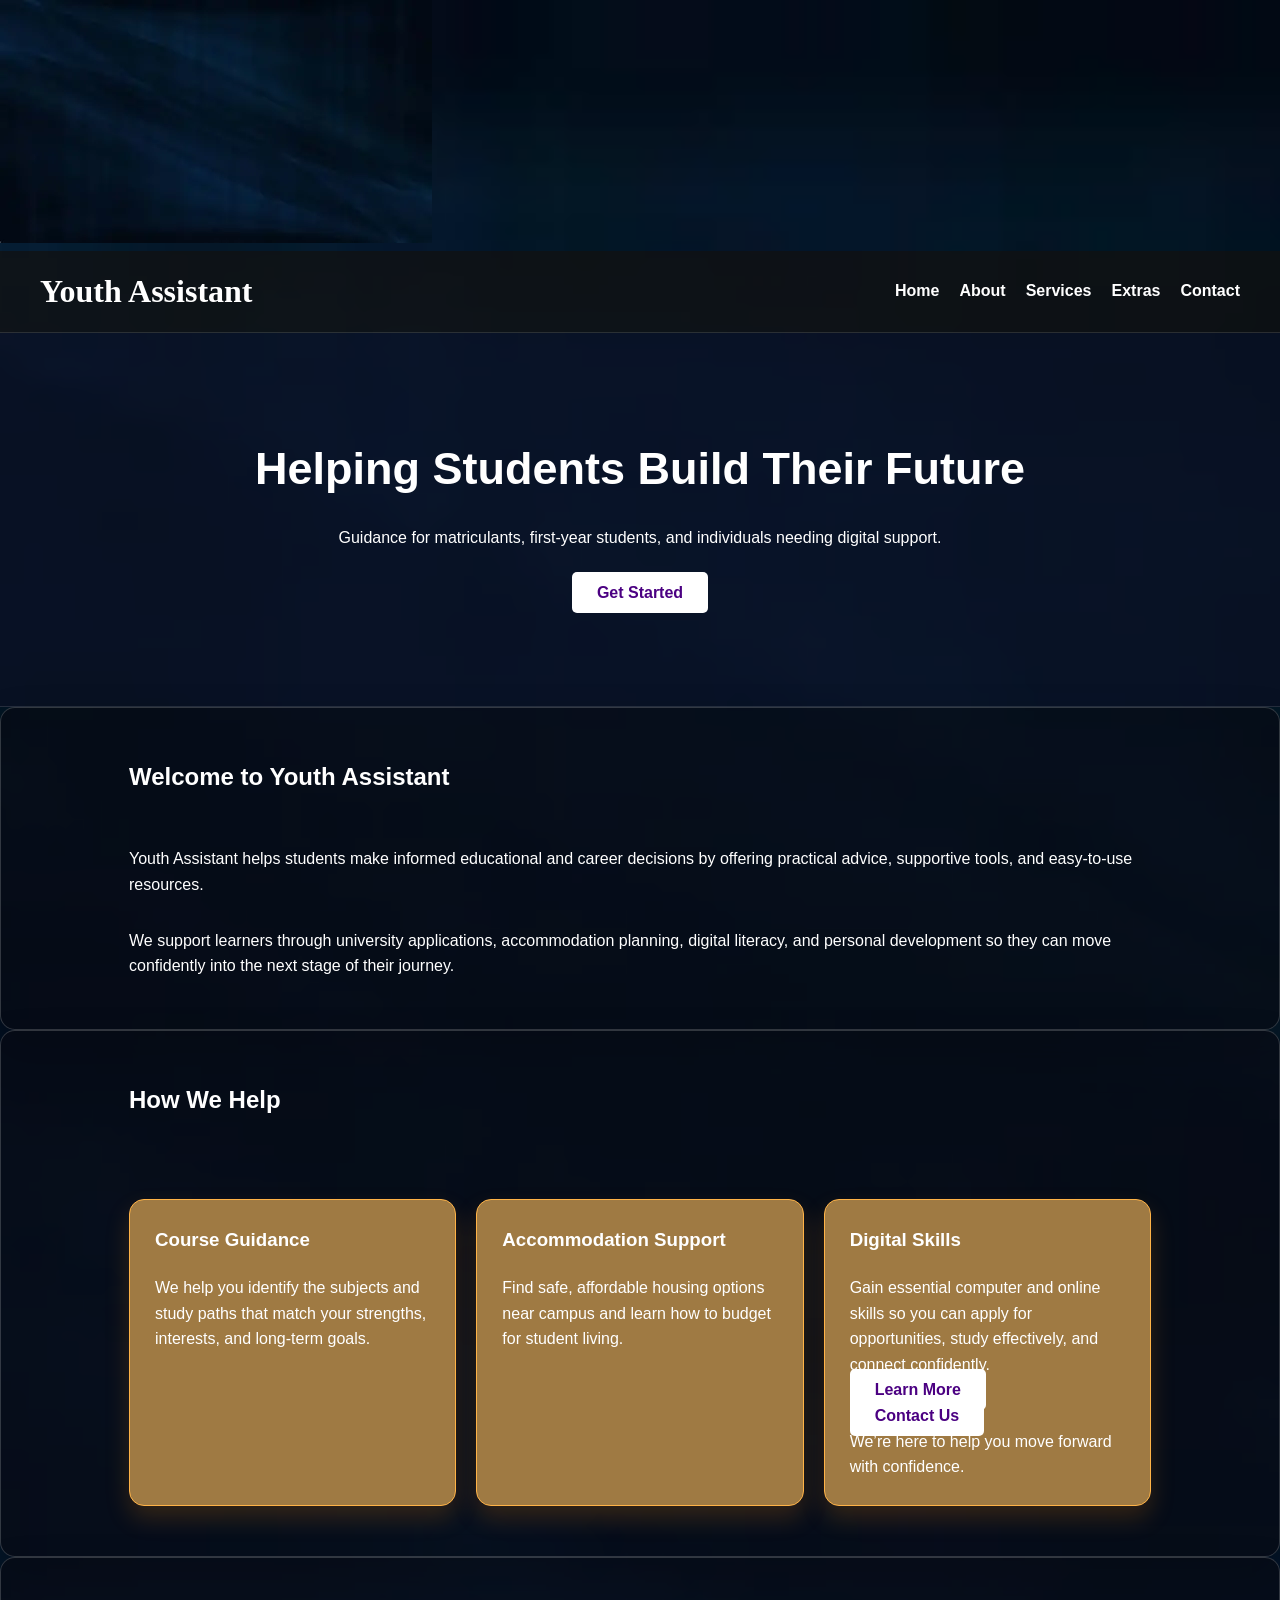
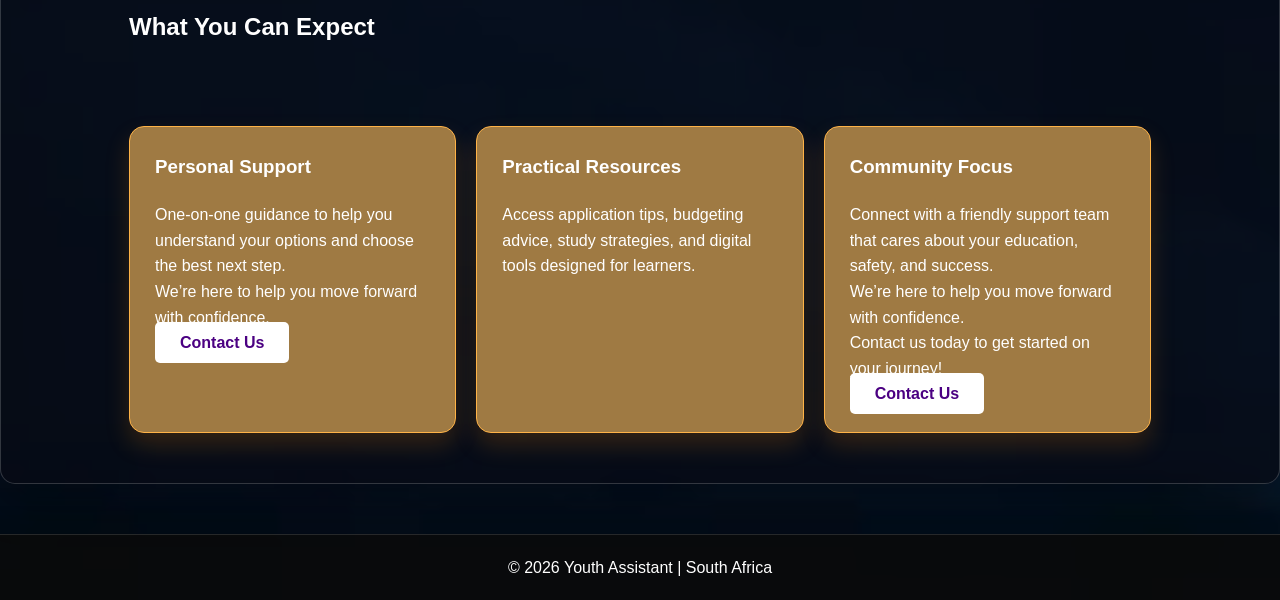
==== index.html @ fdebff28 "updated website pages" ====
<!DOCTYPE html>
<html lang="en">
<head>
  <meta charset="UTF-8" />
  <meta name="viewport" content="width=device-width, initial-scale=1.0"/>
  <title>Youth Assistant | Home</title>
  
  <link rel="stylesheet" href="CSS/styles.css"/>
</head>
<body class="home"img src="navy.png" alt="Youth Assistant logo" class="navy-logo">
 
<img src="images/navy.webp" alt="Youth Assistant logo" class="navy-logo"/>
<header>
  <nav>
    <h1>Youth Assistant</h1>

    <ul>
      <li><a href="index.html">Home</a></li>
      <li><a href="about.html">About</a></li>
      <li><a href="services.html">Services</a></li>
      <li><a href="extras.html">Extras</a></li>
      <li><a href="contact.html">Contact</a></li>
    </ul>
  </nav>
</header>

<section class="hero">
  <h2>Helping Students Build Their Future</h2>
  <p>Guidance for matriculants, first-year students, and individuals needing digital support.</p>
  <a href="contact.html" class="btn">Get Started</a>
</section>

<section class="content">
  <h2>Welcome to Youth Assistant</h2>
  <p>Youth Assistant helps students make informed educational and career decisions by offering practical advice, supportive tools, and easy-to-use resources.</p>
  <p>We support learners through university applications, accommodation planning, digital literacy, and personal development so they can move confidently into the next stage of their journey.</p>
</section>

<section class="content">
  <h2>How We Help</h2>
  <div class="cards">
    <div class="card">
      <h3>Course Guidance</h3>
      <p>We help you identify the subjects and study paths that match your strengths, interests, and long-term goals.</p>
    </div>
    <div class="card">
      <h3>Accommodation Support</h3>
      <p>Find safe, affordable housing options near campus and learn how to budget for student living.</p>
    </div>
    <div class="card">
      <h3>Digital Skills</h3>
      <p>Gain essential computer and online skills so you can apply for opportunities, study effectively, and connect confidently.</p>
      <p><a href="services.html" class="btn">Learn More</a></p>
      <p><a href="contact.html" class="btn">Contact Us</a></p>
      <p>We’re here to help you move forward with confidence.</p>

    </div>
</section>

<section class="content">
  <h2>What You Can Expect</h2>
  <div class="cards">
    <div class="card">
      <h3>Personal Support</h3>
      <p>One-on-one guidance to help you understand your options and choose the best next step.</p>
      <p>We’re here to help you move forward with confidence.</p>
      <p><a href="contact.html" class="btn">Contact Us</a></p>
    </div>
    <div class="card">
      <h3>Practical Resources</h3>
      <p>Access application tips, budgeting advice, study strategies, and digital tools designed for learners.</p>
    </div>
    <div class="card">
      <h3>Community Focus</h3>
      <p>Connect with a friendly support team that cares about your education, safety, and success.</p>
      <p>We’re here to help you move forward with confidence.</p>
      <p>Contact us today to get started on your journey!</p>
      <p><a href="contact.html" class="btn">Contact Us</a></p>

    </div>
  </div>


</section>


<footer>
  <p>© 2026 Youth Assistant | South Africa</p>
</footer>
</body>
</html>
---- CSS/styles.css ----
*{
  margin:0;
  padding:0;
  box-sizing:border-box;
}

body{
  font-family:'Gulim', Arial, sans-serif;
  background:#111;
  color:#fff;
  line-height:1.6;
  min-height:100vh;
  background-size:cover;
  background-position:center;
  background-repeat:no-repeat;
}
body.home{
  background-image:url('../images/navy.webp');
  color:#fff;
}
body.about{
  background-image:url('../images/about us.webp');
  color:#fff;
}
body.services{
  background-image:url('../images/brown.webp');
  color:#fff;
}
body.extras{
  background-image:url('../images/black..webp');
  color:#fff;
}
body.contact{
  background-image:url('../images/green.webp');
  color:#fff;
}
body.home .content h2,
body.home .content h3,
body.home .welcome-text h2,
body.home .faq h4{
  color:#1a2f6d;
}
body.home .content h2,
body.home .content h3,
body.home .welcome-text h2,
body.home .faq h4,
body.about .content h2,
body.about .content h3,
body.about .welcome-text h2,
body.about .faq h4,
body.services .content h2,
body.services .content h3,
body.services .welcome-text h2,
body.services .faq h4,
body.extras .content h2,
body.extras .content h3,
body.extras .welcome-text h2,
body.extras .faq h4,
body.contact .content h2,
body.contact .content h3,
body.contact .welcome-text h2,
body.contact .faq h4{
  color:#fff;
}

/* NAVIGATION */

header{
  background:rgba(17,17,17,0.75);
  padding:15px 40px;
  border-bottom:1px solid rgba(255,255,255,0.12);
}

nav{
  display:flex;
  justify-content:space-between;
  align-items:center;
  flex-wrap:wrap;
}
 

nav h1{
  color:white;
  font-family: 'Felix Titling', 'Georgia', serif;
  font-size: 2rem;
}

nav ul{
  display:flex;
  list-style:none;
}

nav ul li{
  margin-left:20px;
}

nav ul li a{
  color:white;
  text-decoration:none;
  font-weight:bold;
}

nav ul li a:hover{
  color:#d8b4ff;
}

/* HERO SECTION */

.hero{
  background:rgba(11,16,35,0.72);
  color:white;
  text-align:center;
  padding:100px 20px;
  border-bottom:1px solid rgba(255,255,255,0.12);
}

.hero h2{
  font-size:45px;
  margin-bottom:20px;
}

.hero p{
  max-width:700px;
  margin:auto;
  margin-bottom:30px;
}

.btn{
  background:white;
  color:#4B0082;
  padding:12px 25px;
  text-decoration:none;
  border-radius:5px;
  font-weight:bold;
}

.btn:hover{
  background:#ddd;
}

/* CONTENT */

.content{
  display:flex;
  flex-direction:column;
  gap:30px;
  padding:50px 10%;
}

.content h2,
.content h3{
  margin-bottom:20px;
  color:#4B0082;
}

.content,
.welcome,
.form,
.contact-info,
.faq{
  background:rgba(8,10,20,0.72);
  color:#fff;
  border-radius:15px;
  box-shadow:0 20px 40px rgba(0,0,0,0.28);
  border:1px solid rgba(255,255,255,0.18);
}

/* CARDS */

.cards{
  display:grid;
  grid-template-columns:repeat(auto-fit,minmax(250px,1fr));
  gap:20px;
  margin-top:30px;
}

.card {
  background:#9f7a43;
  padding:25px;
  border-radius:15px;
  box-shadow:0 12px 25px rgba(255,140,0,0.18);
  border:1px solid #ffb347;
}


/* PAGE BANNER */

.page-banner{
  background:rgba(18,18,18,0.68);
  color:white;
  text-align:center;
  padding:60px 20px;
  border-bottom:1px solid rgba(255,255,255,0.12);
}

/* FORM */

form{
  display:flex;
  flex-direction:column;
  gap:15px;
}

input,
textarea{
  padding:12px;
  border:1px solid #ccc;
  border-radius:5px;
}

button{
  background:#4B0082;
  color:white;
  border:none;
  padding:12px;
  cursor:pointer;
  border-radius:5px;
}

button:hover{
  background:#360061;
}

/* FAQ */

.faq h4{
  margin-top:20px;
  color:#4B0082;
}

/* FOOTER */

footer{
  background:rgba(10,10,10,0.82);
  color:white;
  text-align:center;
  padding:20px;
  margin-top:50px;
  border-top:1px solid rgba(255,255,255,0.12);
}

/* RESPONSIVE */

@media(max-width:768px){

  nav{
    flex-direction:column;
  }

  nav ul{
    flex-direction:column;
    margin-top:15px;
  }

  nav ul li{
    margin:10px 0;
  }

  .hero h2{
    font-size:30px;
  }

}



.welcome{
  background:#fff;
  padding:40px 10%;
}

.welcome-text{
  max-width:900px;
  margin:auto;
}

.welcome-text h2{
  color:#4B0082;
  margin-bottom:20px;
}

.welcome-text p{
  margin-bottom:15px;
  color:#444;
  font-size:1.05rem;
  line-height:1.8;
}
@media screen and (max-width: 768px) {
  .welcome {
    padding: 30px 5%;
  }

  .welcome-text h2 {
    font-size: 28px;
  }
}
@media screen and (max-width: 480px) {
  .welcome-text h2 {
    font-size: 24px;
  }
}
@media screen and (max-width: 360px) {
  .welcome-text h2 {
    font-size: 22px;
  }
}
@media screen and (max-width: 320px) {
  .welcome-text h2 {
    font-size: 20px;
  }
}
@media screen and (max-width: 280px) {
  .welcome-text h2 {
    font-size: 18px;
  }
}
em {
  font-style: italic;
}
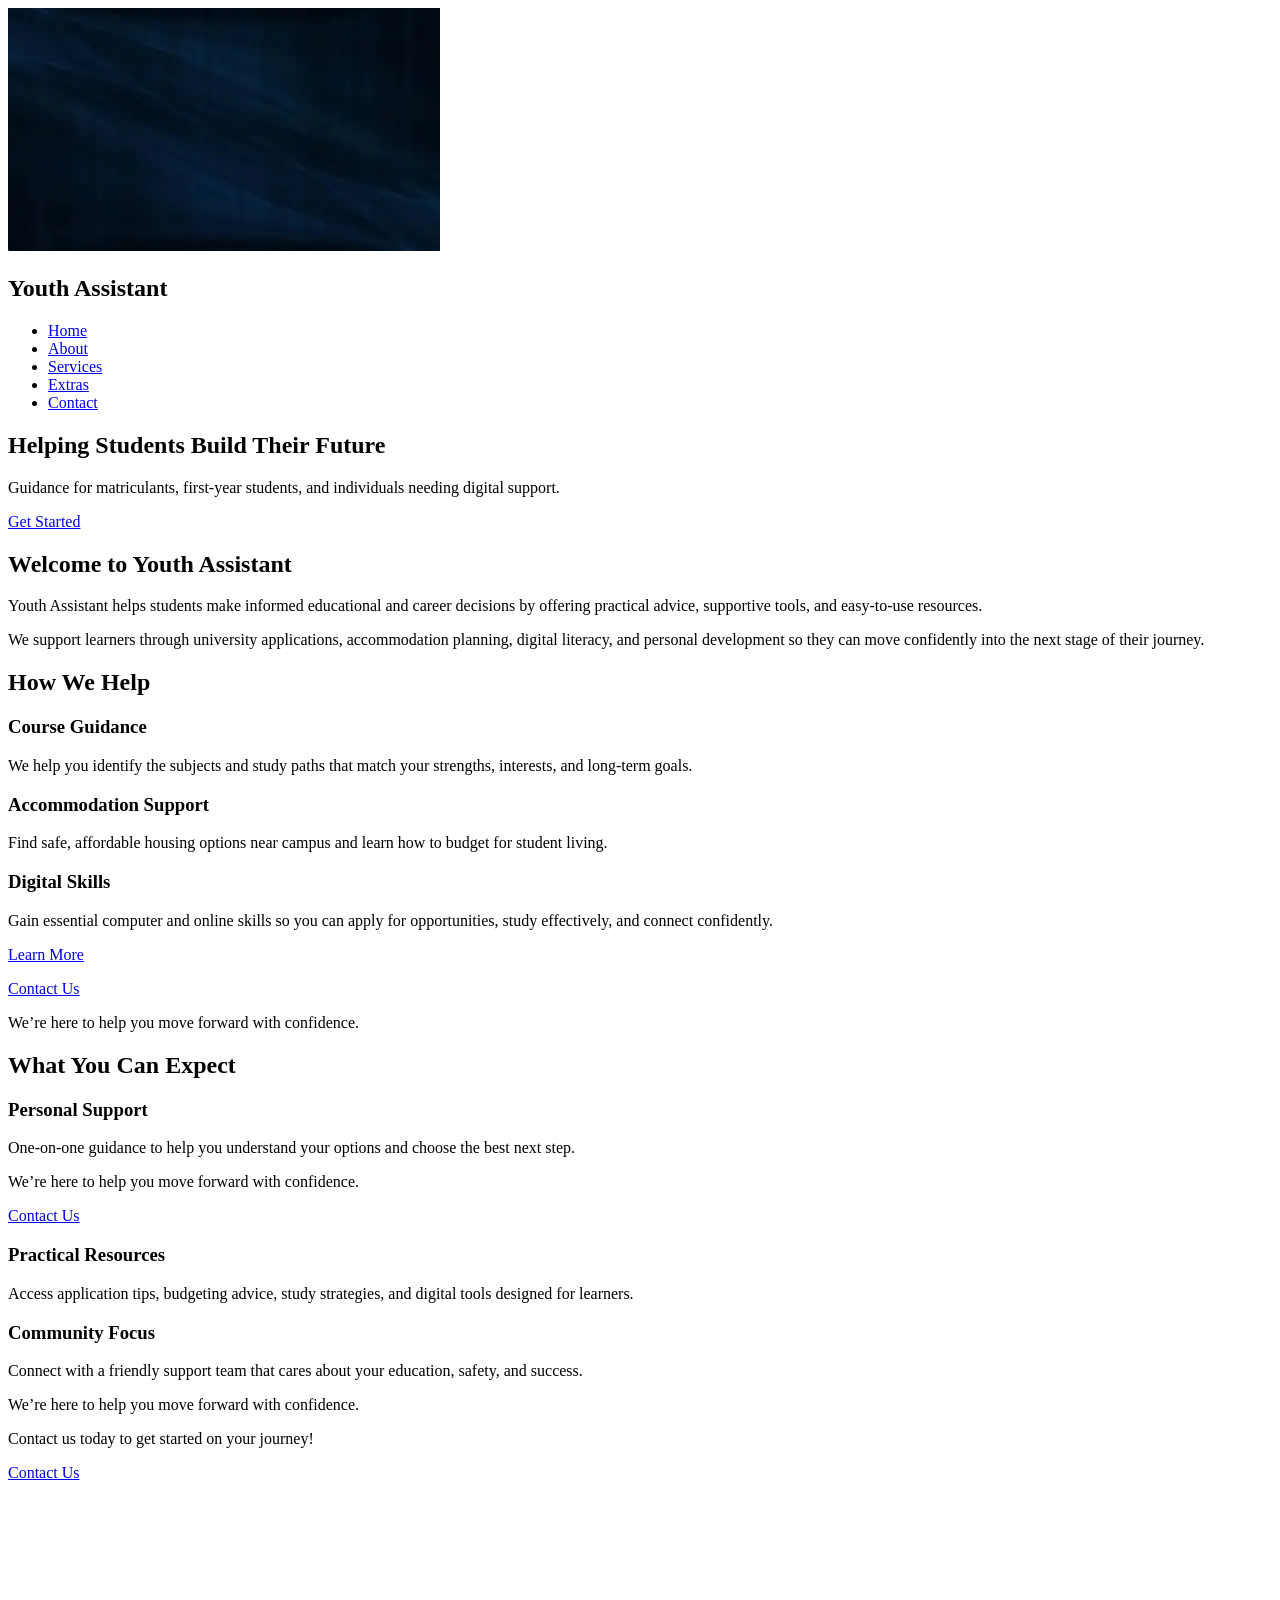
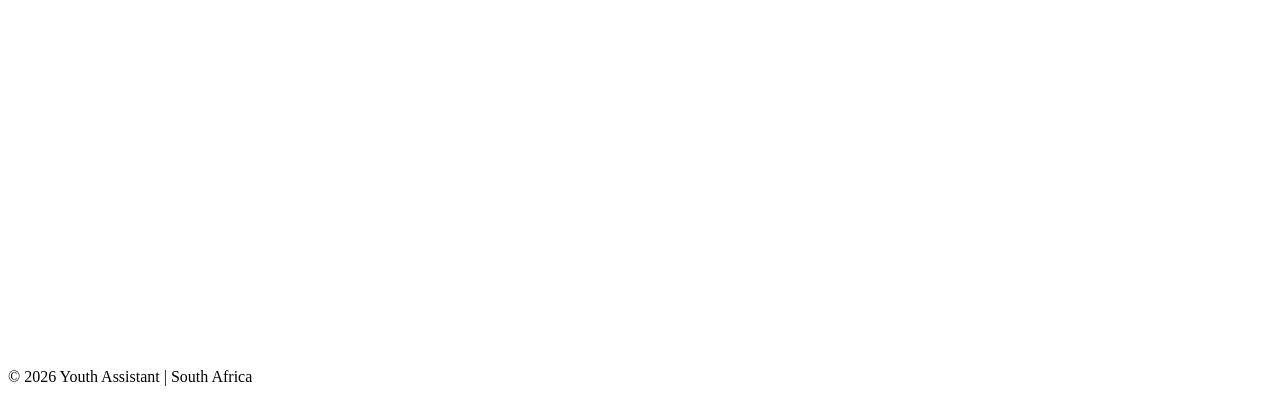
==== commit 7d77691d: "Updated Youth Assistant website pages and styling" ====
--- a/index.html
+++ b/index.html
@@ -3,17 +3,24 @@
 <head>
   <meta charset="UTF-8" />
   <meta name="viewport" content="width=device-width, initial-scale=1.0"/>
+  <meta name="author" content="Youth Assistant Team"/>
+  <meta name="description" content="Youth Assistant is a platform that provides guidance and support to students, matriculants, and individuals seeking educational and digital assistance. Our mission is to empower young people with the resources they need to succeed in their academic and career journeys."/>
+  
   <title>Youth Assistant | Home</title>
   
-  <link rel="stylesheet" href="CSS/styles.css"/>
+  <!-- Double-check if your folder is uppercase 'CSS' or lowercase 'css' -->
+  <link rel="stylesheet" href="css/styles.css"/>
+
 </head>
-<body class="home"img src="navy.png" alt="Youth Assistant logo" class="navy-logo">
+<body class="home">
  
+<!-- Double-check if your folder is lowercase 'images' or uppercase 'Images' -->
 <img src="images/navy.webp" alt="Youth Assistant logo" class="navy-logo"/>
+
 <header>
   <nav>
     <h1>Youth Assistant</h1>
-
+    
     <ul>
       <li><a href="index.html">Home</a></li>
       <li><a href="about.html">About</a></li>
@@ -53,8 +60,8 @@
       <p><a href="services.html" class="btn">Learn More</a></p>
       <p><a href="contact.html" class="btn">Contact Us</a></p>
       <p>We’re here to help you move forward with confidence.</p>
-
-    </div>
+    
+  </div> <!-- Added missing closing div for .cards -->
 </section>
 
 <section class="content">
@@ -76,13 +83,16 @@
       <p>We’re here to help you move forward with confidence.</p>
       <p>Contact us today to get started on your journey!</p>
       <p><a href="contact.html" class="btn">Contact Us</a></p>
-
-    </div>
+  
   </div>
 
 
 </section>
 
+<!-- Fixed the double brackets around the iframe -->
+<div class="map-container">
+  <iframe src="https://www.google.com/maps/embed?pb=!1m18!1m12!1m3!1d7159.5418332354975!2d28.03037437521071!3d-26.204129377076598!2m3!1f0!2f0!3f0!3m2!1i1024!2i768!4f13.1!3m3!1m2!1s0x1e950ea6594c90a3%3A0x165896dec7234252!2sSci-Bono%20Discovery%20Centre!5e0!3m2!1sen!2sza!4v1781689942184!5m2!1sen!2sza" width="100%" height="450" style="border:0;" allowfullscreen="" loading="lazy" referrerpolicy="no-referrer-when-downgrade"></iframe>
+</div>
 
 <footer>
   <p>© 2026 Youth Assistant | South Africa</p>
